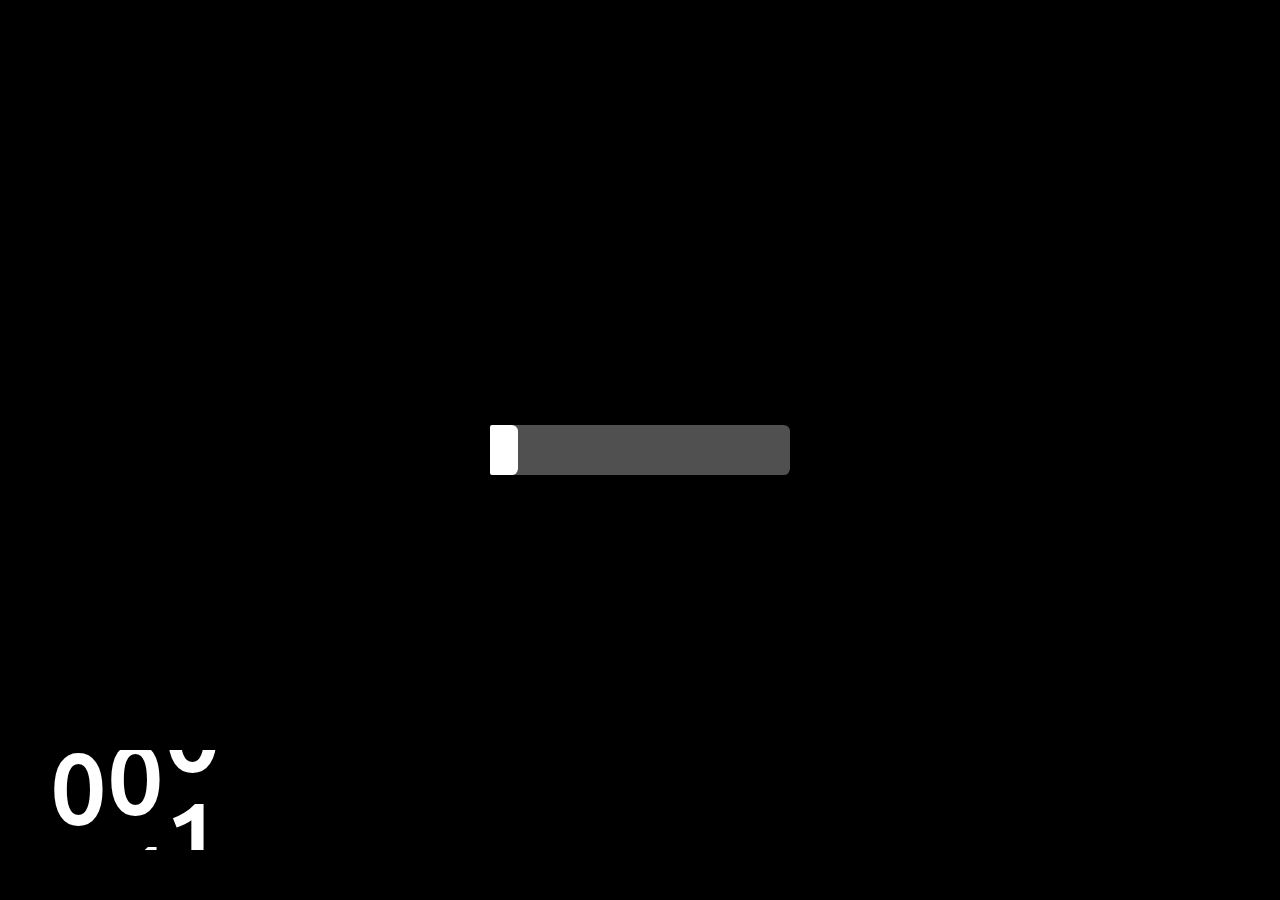
==== index.html @ 8c64098d "edit some code" ====
<!DOCTYPE html>
<html lang="en">

<head>
    <meta charset="UTF-8">
    <meta name="viewport" content="width=device-width, initial-scale=1.0">
    <title>RAGE COFFEE</title>
    <link rel="preconnect" href="https://fonts.googleapis.com">
    <link rel="preconnect" href="https://fonts.gstatic.com" crossorigin>
    <link
        href="https://fonts.googleapis.com/css2?family=Ubuntu:ital,wght@0,300;0,400;0,500;0,700;1,300;1,400;1,500;1,700&display=swap"
        rel="stylesheet">
    <link rel="stylesheet" href="https://cdn.jsdelivr.net/npm/locomotive-scroll@3.5.4/dist/locomotive-scroll.css">
    <link rel="stylesheet" href="./css/style.css">
</head>

<body>
    <div class="main" data-scroll-container>
        <div class="websiteContent">
            <!-- <h1>hello</h1> -->
            <div class="discountOffer">
                <h1 class="text-center py-2">Flat 30% off</h1>
            </div>
            <nav class="nav">
                <!-- <div class=""> -->
                    <a href="/index.html" class="logo"><img class="logoImg" src="./assets/images/logo.png" alt=""></a>
                    <!-- <div class="logo2">
                        <img src="./assets/images/logo.png" alt="">
                    </div> -->
                <!-- </div> -->
                <div class="hr"></div>
                <div class="links">
                    <a class="link" href="/product.html">best combos</a>
                    <a class="link" href="/shop.html">best seller</a>
                    <a class="link" href="/shop.html">shop</a>
                    <a class="link" href="/science.html">science</a>
                </div>
                <div class="hr2"></div>
                <div class="navRightLinks">
                    <img width="30" height="30" src="https://img.icons8.com/ios/50/000000/search--v1.png"
                        alt="search--v1" />
                    <img width="30" height="30" src="https://img.icons8.com/glyph-neue/64/000000/user--v1.png"
                        alt="user--v1" />
                    <img width="30" height="30"
                        src="https://img.icons8.com/pastel-glyph/64/000000/shopping-cart--v2.png"
                        alt="shopping-cart--v2" />
                </div>
            </nav>
            <div class="page1" data-scroll data-scroll-speed="4">
                <div class="bannerImg">
                    <img src="./assets/images/banner.webp" alt="">
                </div>
                <!-- <div class="offer"></div>
                <div class="upper ">
                    <img class="upperImg" src="upper.png" alt="">
                </div>
                <div class="bgWhite"></div> -->
            </div>
            <div class="page2" data-scroll data-scroll-speed="14">
                <div class="moving-div">
                    <div class="blur-left"></div>
                    <div class="move">
                        <img src="https://ragecoffee.com/cdn/shop/files/logo1-min_500x.png?v=1639822939" alt="">
                        <img src="https://ragecoffee.com/cdn/shop/files/logo2-min_500x.png?v=1639822966" alt="">
                        <img src="https://ragecoffee.com/cdn/shop/files/logo3-min_500x.png?v=1639822981" alt="">
                        <img src="https://ragecoffee.com/cdn/shop/files/logo4-min_500x.png?v=1639822996" alt="">
                    </div>
                    <div class="move">
                        <img src="https://ragecoffee.com/cdn/shop/files/logo1-min_500x.png?v=1639822939" alt="">
                        <img src="https://ragecoffee.com/cdn/shop/files/logo2-min_500x.png?v=1639822966" alt="">
                        <img src="https://ragecoffee.com/cdn/shop/files/logo3-min_500x.png?v=1639822981" alt="">
                        <img src="https://ragecoffee.com/cdn/shop/files/logo4-min_500x.png?v=1639822996" alt="">
                    </div>
                    <div class="blur-right"></div>
                </div>
            </div>
            <div class="page3" data-scroll data-scroll-speed="18">
                <div class="cardSection">
                    <div class="card">
                        <div class="cardImg">
                            <img src="./assets/images/Liquid_Coffee.webp" alt="">
                        </div>
                        <div class="cardBottom">
                            <h2>Liquid Coffee</h2>
                            <button>Shop Now</button>
                        </div>
                    </div>
                    <div class="card">
                        <div class="cardImg img2">
                            <img src="./assets/images/cold_brew.webp" alt="">
                        </div>
                        <div class="cardBottom">
                            <h2>Cold Brew</h2>
                            <button>Shop Now</button>
                        </div>
                    </div>
                    <div class="card">
                        <div class="cardImg">
                            <img src="./assets/images/Ground_Coffee.webp" alt="">
                        </div>
                        <div class="cardBottom">
                            <h2>Ground Coffee</h2>
                            <button>Shop Now</button>
                        </div>
                    </div>
                    <div class="card">
                        <div class="cardImg">
                            <img src="./assets/images/Instant_Coffee.webp" alt="">
                        </div>
                        <div class="cardBottom">
                            <h2>Instant Coffee</h2>
                            <button>Shop Now</button>
                        </div>
                    </div>
                    <div class="card">
                        <div class="cardImg">
                            <img src="./assets/images/Sachet_Shots.webp" alt="">
                        </div>
                        <div class="cardBottom">
                            <h2>Sachet Shots</h2>
                            <button>Shop Now</button>
                        </div>
                    </div>
                </div>
                <div class="videoSection">
                    <div class="vsection">
                        <div class="video">
                            <video src="./assets/video/1st.mp4"></video>
                        </div>
                        <div class="videoBottom">
                            <h1>World's Favourite Flavoured</h1>
                            <h2>₹ 185 - ₹ 599</h2>
                        </div>
                    </div>
                    <div class="vsection">
                        <div class="video">
                            <video src="./assets/video/2nd.mp4"></video>
                        </div>
                        <div class="videoBottom">
                            <h1>World's Favourite Flavoured</h1>
                            <h2>₹ 185 - ₹ 599</h2>
                        </div>
                    </div>
                    <div class="vsection">
                        <div class="video">
                            <video src="./assets/video/4th.mp4"></video>
                        </div>
                        <div class="videoBottom">
                            <h1>World's Favourite Flavoured</h1>
                            <h2>₹ 185 - ₹ 599</h2>
                        </div>
                    </div>
            
                </div>
            </div>
            <div class="page4" data-scroll data-scroll-speed="-2">
                <div class="videoAnimation">
                    <div class="playIcon">
                        <img class="playImg" src="https://img.icons8.com/wired/100/000000/circled-play.png"
                            alt="circled-play" />
                    </div>
                    <h2 class="playText">Watch Showreel</h2>
                    <video src="./assets/video/video.mp4"></video>
                </div>
            </div>
            <div class="page5" data-scroll data-scroll-speed="5">
                <div class="image-container">
                    <div class="img-content">
                        <img src="https://ragecoffee.com/cdn/shop/files/Roadies_900x.jpg?v=1652521164" alt="Description of your image">
                    </div>
                    <div class="img-content">
                        <img src="https://ragecoffee.com/cdn/shop/files/BFC_image_900x.jpg?v=1652521147" alt="Description of your image">
                    </div>
                    <div class="img-content">
                        <img src="https://ragecoffee.com/cdn/shop/files/Bani_900x.jpg?v=1652521114" alt="Description of your image">
                    </div>
                </div>
            </div>
        </div>
            <div class="loadingScreen">
                    <div class="loader">
                        <div class="loader1 bar"></div>
                        <div class="loader2 bar"></div>
                    </div>
                    <div class="counter">
                        <div class="counter1 digit">
                            <div class="num">0</div>
                            <div class="num num1offset1">1</div>
                        </div>
                        <div class="counter2 digit">
                            <div class="num">0</div>
                            <div class="num num1offset2">1</div>
                            <div class="num">2</div>
                            <div class="num">3</div>
                            <div class="num">4</div>
                            <div class="num">5</div>
                            <div class="num">6</div>
                            <div class="num">7</div>
                            <div class="num">8</div>
                            <div class="num">9</div>
                            <div class="num">0</div>
    
                        </div>
                        <div class="counter3 digit">
                            <div class="num">0</div>
                            <div class="num">1</div>
                            <div class="num">2</div>
                            <div class="num">3</div>
                            <div class="num">4</div>
                            <div class="num">5</div>
                            <div class="num">6</div>
                            <div class="num">7</div>
                            <div class="num">8</div>
                            <div class="num">9</div>
                            <div class="num">0</div>
                        </div>
                    </div>

        </div> 



    </div>
    <script src="https://cdnjs.cloudflare.com/ajax/libs/gsap/3.12.5/gsap.min.js"
        integrity="sha512-7eHRwcbYkK4d9g/6tD/mhkf++eoTHwpNM9woBxtPUBWm67zeAfFC+HrdoE2GanKeocly/VxeLvIqwvCdk7qScg=="
        crossorigin="anonymous" referrerpolicy="no-referrer"></script>
    <script src="https://cdn.jsdelivr.net/npm/locomotive-scroll@3.5.4/dist/locomotive-scroll.js"></script>
    <script src="https://cdnjs.cloudflare.com/ajax/libs/gsap/3.12.5/ScrollTrigger.min.js"
        integrity="sha512-onMTRKJBKz8M1TnqqDuGBlowlH0ohFzMXYRNebz+yOcc5TQr/zAKsthzhuv0hiyUKEiQEQXEynnXCvNTOk50dg=="
        crossorigin="anonymous" referrerpolicy="no-referrer"></script>
    <script src="./js/script.js"></script>
</body>

</html>
---- css/style.css ----
* {
    margin: 0;
    padding: 0;
    box-sizing: border-box;
}

html,
body {
    width: 100%;
    height: 100%;
}

body {
    background-color: white;
}

.main {
    font-family: "Ubuntu", sans-serif;
    color: white;
}

.website-content {
    position: absolute;
    width: 100%;
    height: 100%;
    top: 0;
    left: 0;
    display: flex;
    justify-content: center;
    align-items: center;
}

/* preloader start*/

.loadingScreen {
    position: fixed;
    top: 0;
    left: 0;
    width: 100vw;
    height: 100vh;
    background-color: black;
    color: white;
    pointer-events: none;
    overflow: hidden;
}

.counter {
    position: fixed;
    left: 50px;
    bottom: 50px;
    display: flex;
    height: 100px;
    font-size: 100px;
    line-height: 102px;
    clip-path: polygon(0 0, 100% 0, 100% 100px, 0 100px);
    font-weight: 500;
}

.counter1,
.counter2,
.counter3 {
    position: relative;
    top: -15px;
    /* z-index: 999; */
}

.num1offset1 {
    position: relative;
    right: -10px;
}

.num1offset2 {
    position: relative;
    right: -10px;
}

.loader {
    position: absolute;
    top: 50%;
    left: 50%;
    width: 300px;
    height: 50px;
    transform: translate(-50%, -50%);
    display: flex;
    background: rgb(80, 80, 80);
    border-radius: 0.5vw;
}

.loader1 {
    position: relative;
    width: 200px;
    background-color: white;
    /* border-radius: 0.5vw; */
    border-top-left-radius: 0.4vw;
    border-bottom-left-radius: 0.4vw;
}

.loader2 {
    position: relative;
    width: 100px;
    background-color: white;
    border-top-right-radius: 0.5vw;
    border-bottom-right-radius: 0.5vw;
}

.bar {
    height: 50px;
}

/* preloader over */

.discountOffer {
    background-color: #0E8DC0;
    text-align: center;
    font-size: 2vw;
    padding: 1.5vw 2vw;
}

nav {
    position: relative;
    display: flex;
    align-items: center;
    justify-content: space-between;
    top: -2%;
}

nav .logo {
    padding: 10vw 0;
    z-index: 99;
}

.logoImg {
    width: 20vw;
    margin-left: 7vw;
}

.logo2 img {
    width: 20vw;
    position: absolute;
    top: 0;
    opacity: 0;
}

.links {
    position: absolute;
    top: 25vw;
    display: flex;
    align-items: center;
    justify-content: space-between;
}

.hr {
    position: absolute;
    width: 100vw;
    border-top: 2px solid black;
    margin-top: 15vw;
}

.hr2 {
    position: absolute;
    width: 100vw;
    border-top: 2px solid black;
    margin-top: 33vw;
}

.links a {
    text-decoration: none;
    text-transform: capitalize;
    color: black;
    padding-left: 6vw;
}

.navRightLinks {
    position: absolute;
    display: flex;
    right: 7vw;
    gap: 4vw;
}

/* page1 */

.page1 {
    position: relative;
    overflow: hidden;
    background-color: black;
}

.page1 .bannerImg {
    width: 200vw;
    height: 100vw;
}

.bannerImg img {
    width: 100%;
    height: 100%;
}


/* page2 */
.page2 {
    width: 100vw;
    min-height: 100vh;
    position: relative;
    top: -60vw;
    display: flex;
    align-items: center;
    gap: 3vw;
    overflow: hidden;
    white-space: nowrap;
}

.moving-div {
    /* border-top-left-radius: 2vw;
    border-top-right-radius: 1vw; */
    overflow: hidden;
    margin-top: -36vh;
    width: 100%;
    position: relative;
    white-space: nowrap;
    background-color: rgb(193, 188, 188);
    border-top: 2px solid black;
    border-bottom: 2px solid black;
    z-index: 999;
}

.move img {
    width: 32vw;
    filter: invert(1);
    padding: 4vw;
}

.move {
    display: inline-block;
    animation: move 4s linear infinite;
}

.blur-left {
    width: 15vw;
    height: 100%;
    position: absolute;
    top: 0;
    left: 0;
    z-index: 9;
    /* background: linear-gradient(to right, #000000, transparent); */
}

.blur-right {
    width: 15vw;
    height: 100%;
    position: absolute;
    top: 0;
    right: 0;
    z-index: 9;
    /* background: linear-gradient(to right, transparent, #000000); */
}

@keyframes move {
    0% {
        transform: translateX(0%);
    }

    100% {
        transform: translateX(-100%);
    }
}

/* page3 */
.page3 {
    width: 100vw;
    height: 110vh;
    position: relative;
    top: -106vw;
    background-color: black;
    z-index: 9;
    /* border-top-left-radius: 1vw;
    border-top-right-radius: 1vw; */
}

/* page4 */
.page4 {
    width: 100vw;
    min-height: 30vh;
    position: relative;
    top: 0vw;
    display: flex;
    align-items: center;
    justify-content: center;
    flex-direction: column;
    /* background-color: #0f95ca ; */
    /* w-full h-screen top-0 relative  flex items-center justify-center flex-col */
}

.page4 .videoAnimation {
    position: absolute;
    top: 700vw;
    display: flex;
    align-items: center;
    justify-content: center;
    flex-direction: column;
    position: absolute;
    z-index: 8;
    /* top: 60vw; */
    /* flex items-center justify-center flex-col */
}

.videoAnimation .playIcon {
    position: absolute;
    top: -90vw;
    width: 20vw;
    height: 20vw;
}

.videoAnimation .playIcon img {
    width: 100%;
    height: 100%;
    /* w-[10vw] */
}

.videoAnimation .playText {
    color: white;
    font-size: 3.5vw;
    white-space: nowrap;
    padding: 2vw 5vw;
    position: absolute;
    top: -70vw;
    margin-top: 1vw;
    text-transform: uppercase;
    background-color: #000000;
    text-align: center;
    border-radius: 2vw;
    /* text-center px-4 py-2 bg-[#6f4e37] rounded-md text-white */
}

.videoAnimation video {
    position: absolute;
    top: -135vw;
    width: 100vw;
    height: 100vw;
    border-radius: 50px;
    transform: scaleX(0.7) scaleY(0);
}

.cardSection {
    background-color: #000000;
    position: relative;
    top: -42vh;
    width: 100%;
    height: auto;
    padding-top: 10vh;
    display: flex;
    align-items: center;
    justify-content: space-between;
    flex-direction: column;
    flex-wrap: nowrap;
}

.card {
    width: 100%;
    padding: 2rem 0;
    overflow: hidden;
    display: flex;
    align-items: center;
    justify-content: center;
    flex-direction: column;
}

.cardBottom {
    display: flex;
    align-items: center;
    justify-content: center;
    flex-direction: column;
}

.cardImg {
    border-radius: 20px;
    overflow: hidden;
    width: 80%;
    max-width: 400px;
    aspect-ratio: 1 / 1;
}

.cardImg img {
    width: 100%;
    height: 100%;
    object-fit: cover;
    object-position: center;
    transition: all ease 0.5s;
}

.card h2 {
    font-size: clamp(1.5rem, 4vw, 2.5rem);
    transform: translateY(40%);
    opacity: 0;
    margin-top: 1rem;
    margin-bottom: 1rem;
    transition: all ease 0.5s;
    color: white;
}

.card button {
    /* width: 80%; */
    max-width: 300px;
    padding: 1rem;
    background-color: black;
    color: white;
    white-space: nowrap;
    border: 2px solid white;
    transition: all ease 0.5s;
    font-size: clamp(1rem, 3vw, 1.5rem);
}

.card:hover img {
    transform: scale(1.1);
}

.card:hover h2 {
    transform: translateY(0%);
    opacity: 1;
}

.card:hover button {
    background-color: white;
    color: black;
}

.videoSection {
    position: relative;
    top: -110vw;
    width: 100%;
    background-color: #000000;
    display: flex;
    align-items: center;
    justify-content: space-between;
    flex-direction: column;
    flex-wrap: nowrap;
    gap: 2rem;
    padding: 2rem 0;
    margin-top: 3rem;
}

.vsection {
    display: flex;
    align-items: center;
    justify-content: space-between;
    flex-direction: column;
    margin-bottom: 2rem;
}

.videoSection .video {
    width: 100%;
    max-width: 800px;
    aspect-ratio: 4 / 3;
    overflow: hidden;
    border-radius: 1rem;
}

.video video {
    width: 100%;
    height: 100%;
    object-fit: cover;
    object-position: center;
    transform: translateY(20%);
    opacity: 0;
}

.videoBottom h1 {
    font-size: clamp(1.5rem, 6vw, 3rem);
    font-weight: 300;
    margin-top: 1rem;
    transform: translateY(20%);
    opacity: 0;
}

.videoBottom h2 {
    font-size: clamp(1.2rem, 5vw, 2.5rem);
    font-weight: 100;
    margin-top: 1rem;
    transform: translateY(20%);
    opacity: 0;
}

/* page5 */
.page5 {
    width: 100vw;
    height: 100vh;
    position: relative;
    top: 650vw;
    display: flex;
    align-items: center;
    justify-content: center;
    flex-direction: column;
    /* background-color: #0f95ca ; */
    /* w-full h-screen top-0 relative  flex items-center justify-center flex-col */
}

.image-container {
    position: relative; /* To position the image inside */
    width: 100%; /* Responsive width */
    padding-bottom: 56.25%; /* 16:9 aspect ratio (adjust for your image) */
    display: flex;
    align-items: center;
    justify-content: space-around;
    flex-direction: column;
    gap: 2vw;
}
.img-content {
    overflow: hidden;
    border-radius: 2vw;
    width: 90vw;
    height: 90vw;
}
.image-container img {
    /* position: absolute; */
    object-position: center;
    width: 100%;
    height: 100%;
    object-fit: cover; /* Or "contain" for different effects */
}
.image-container img {
    transition: transform 0.3s ease; 
    filter: blur(2px);/* Example: 0.3 seconds duration, ease-out timing */
}
.image-container img:hover {
    transform: scale(1.1);
    filter: blur(0px); /* Example: Zoom in slightly on hover */
}
.image-container>img:hover .img-content{
    border-radius: 0;
}

@media screen and (min-width:720px) {
    .discountOffer {
        font-size: 1vw;
    }

    .logoImg {
        width: 20vw;
        margin-left: 3vw;
    }

    .links {
        left: 10vw;
        /* sm:left-[20vw] md:right-[37vw] lg:-left-[37vw] sm:pt-[0vw] right-[9vw] pt-[20vw] gap-3  md:gap-10 */
    }

    .links a {
        font-size: 3vw;
    }

    .navRightLinks img {
        width: 7vw;
        height: 7vw;
    }

    .page1 .bannerImg {
        width: 100vw;
        height: 50vw;
    }
    .videoAnimation .playIcon {
        top: 0vw;
    }

    .videoAnimation .playText {
        font-size: 3vw;
        padding: 3vw 5.5vw;
        top: 20vw;
    }

    .videoAnimation video {
        top: -30vw;
    }

    .moving-div {
        margin-top: -75vw;
    }

    .move img {
        width: 40vw;
        filter: invert(1);
        padding: 6vw;
    }
    .cardSection{
        top: -170vh;
        /* padding-left: 30%; */
    }
    .card {
        flex-direction: column;
        justify-content: space-around;
    }

    .cardImg {
        width: 100vw;
        height: 40vw;
    }
    .cardImg img{
        width: 100%;
        height: 100%;
        object-fit: cover;
        object-position: center;
    }

    .cardBottom {
        width: 50%;
        /* align-items: flex-start; */
    }

    .card h2,
    .card button {
        margin-left: 0;
    }
    .videoSection{
        top: -232vw;
    }
.page4 .videoAnimation {
    position: absolute;
    top: -100vw;
    display: flex;
    align-items: center;
    justify-content: center;
    flex-direction: column;
    position: absolute;
    z-index: 8;
    border-bottom: 10px solid rgb(115, 255, 0);
}

.videoAnimation .playIcon {
    position: absolute;
    top: 100vw;
    width: 20vw;
    height: 20vw;
    top: -10vw;
}

.videoAnimation .playIcon img {
    width: 100%;
    height: 100%;
    /* w-[10vw] */
}

.videoAnimation .playText {
    color: white;
    font-size: 3.5vw;
    white-space: nowrap;
    padding: 2vw 5vw;
    position: absolute;
    top: 10vw;
    margin-top: 1vw;
    text-transform: uppercase;
    background-color: #000000;
    text-align: center;
    border-radius: 2vw;
    /* text-center px-4 py-2 bg-[#6f4e37] rounded-md text-white */
}

.videoAnimation video {
    position: fixed;
    top: -150vw;
    width: 100vw;
    height: 100vw;
    border-radius: 50px;
    transform: scaleX(0.7) scaleY(0);
}
.page5 {
    top: -50vw;
    /* background-color: #0f95ca ; */
    /* w-full h-screen top-0 relative  flex items-center justify-center flex-col */
}

.image-container {
    position: relative; /* To position the image inside */
    width: 100%; /* Responsive width */
    padding-bottom: 56.25%; /* 16:9 aspect ratio (adjust for your image) */
    display: flex;
    align-items: center;
    justify-content: space-around;
    flex-direction: column;
    gap: 2vw;
}
.img-content {
    overflow: hidden;
    border-radius: 2vw;
    width: 90vw;
    height: 90vw;
}

}

@media screen and (min-width:1280px) {
    .discountOffer {
        padding: 0.8vw;
        font-size: 0.5vw;
    }

    nav {
        align-items: center;
    }

    nav .logo {
        padding: 3vw 0;
        z-index: 99;
    }

    .logoImg {
        width: 10vw;
        margin-left: 3vw;
    }

    .links {
        align-items: center;
        top: 0;
        padding: 5vw 0;
        z-index: 99;
        left: 30vw;
        /* left: 10vw; */
        /* sm:left-[20vw] md:right-[37vw] lg:-left-[37vw] sm:pt-[0vw] right-[9vw] pt-[20vw] gap-3  md:gap-10 */
    }

    .hr {
        display: none;
    }

    .hr2 {
        display: none;
    }

    .links a {
        font-size: 1.2vw;
        padding-left: 3vw;
    }

    .navRightLinks img {
        width: 2vw;
        height: 2vw;
    }

    .page1 .bannerImg {
        width: 100vw;
        height: 50vw;
    }

    .videoAnimation .playIcon {
        z-index: 99;
        position: absolute;
        width: 8vw;
        height: 8vw;
        top: -10vw;
    }

    .videoAnimation .playIcon img {
        width: 100%;
        height: 100%;
        /* w-[10vw] */
    }

    .videoAnimation .playText {
        font-size: 1vw;
        padding: 1vw 1vw;
        border-radius: 0.7vw;
        top: 0vw;
    }

    .videoAnimation video {
        top: -153vw;
    }

    .moving-div {
        margin-top: 50vw;
        height: 50vh;
        /* z-index: 999; */
    }

    .move img {
        width: 30vw;
        filter: invert(1);
        padding: 4vw;
    }

    .page4 {
        position: relative;
        top: 40vw;
    }

    .cardSection {
        display: flex;
        align-items: center;
        justify-content: space-between;
        flex-direction: row;
        flex-wrap: nowrap;
        top: 10vh;
    }
    .card {
        width: 18vw;
        /* padding: 2vw 0vw; */
        overflow: hidden;
        display: flex;
        align-items: center;
        justify-content: center;
        flex-direction: column;
    }

    .cardBottom {
        display: flex;
        align-items: center;
        justify-content: center;
        flex-direction: column;
    }

    .cardImg {
        border-radius: 20px;
        overflow: hidden;
        width: 18vw;
        height: 18vw;
    }

    .cardImg img {
        width: 100%;
        height: 100%;
        object-fit: cover;
        object-position: center;
        transition: all ease 0.5s;
    }

    .card h2 {
        font-size: 1.5vw;
        transform: translateY(40%);
        opacity: 0;
        margin-top: 1vw;
        white-space: nowrap;
        margin-bottom: 1vw;
        transition: all ease 0.5s;
    }

    .card button {
        padding: 1vw 2vw;
        background-color: black;
        color: white;
        border: 2px solid white;
        outline: none;
        transition: all ease 0.5s;
        width: 10vw;
        font-size: 1vw;
    }

    .card:hover h2 {
        transform: translateY(0%);
        opacity: 1;
    }

    .card:hover img {
        transform: scale(1.1);
    }

    .card button:hover {
        background-color: white;
        color: black;
        font-size: 1vw;
        font-weight: 500;
        border-radius: 0.5vw;
    }

    .videoSection {
        position: relative;
        width: 100vw;
        top: 10vw;
        display: flex;
        align-items: center;
        justify-content: space-between;
        flex-direction: row;
        flex-wrap: nowrap;
        gap: 10px;
    }

    .vsection {
        display: flex;
        align-items: center;
        justify-content: space-between;
        flex-direction: column;
    }

    .videoSection .video {
        width: 30vw;
        height: 20vw;
        overflow: hidden;
        border-radius: 1vw;
    }

    .video video {
        width: 100%;
        height: 100%;
        object-fit: cover;
        object-position: center;
        transform: translateY(20%);
        opacity: 0;
        /* transition: all ease 2s; */
    }

    .videoBottom h1 {
        font-size: 2vw;
        font-weight: 200;
        margin-top: 1vw;
        transform: translateY(20%);
        opacity: 0;
        /* transition: all ease 2s; */
    }

    .videoBottom h2 {
        font-size: 1vw;
        font-weight: 100;
        margin-top: 1vw;
        transform: translateY(20%);
        opacity: 0;
        /* transition: all ease 2s; */
    }
    .page5 {
        top: -100vw;
        /* background-color: #0f95ca ; */
        /* w-full h-screen top-0 relative  flex items-center justify-center flex-col */
    }
    
    .image-container {
        position: relative; /* To position the image inside */
        width: 100%; /* Responsive width */
        padding-bottom: 56.25%; /* 16:9 aspect ratio (adjust for your image) */
        display: flex;
        align-items: center;
        justify-content: space-around;
        flex-direction: row;
        gap: 2vw;
    }
    .img-content {
        overflow: hidden;
        border-radius: 2vw;
        width: 30vw;
        height: 30vw;
    }


}
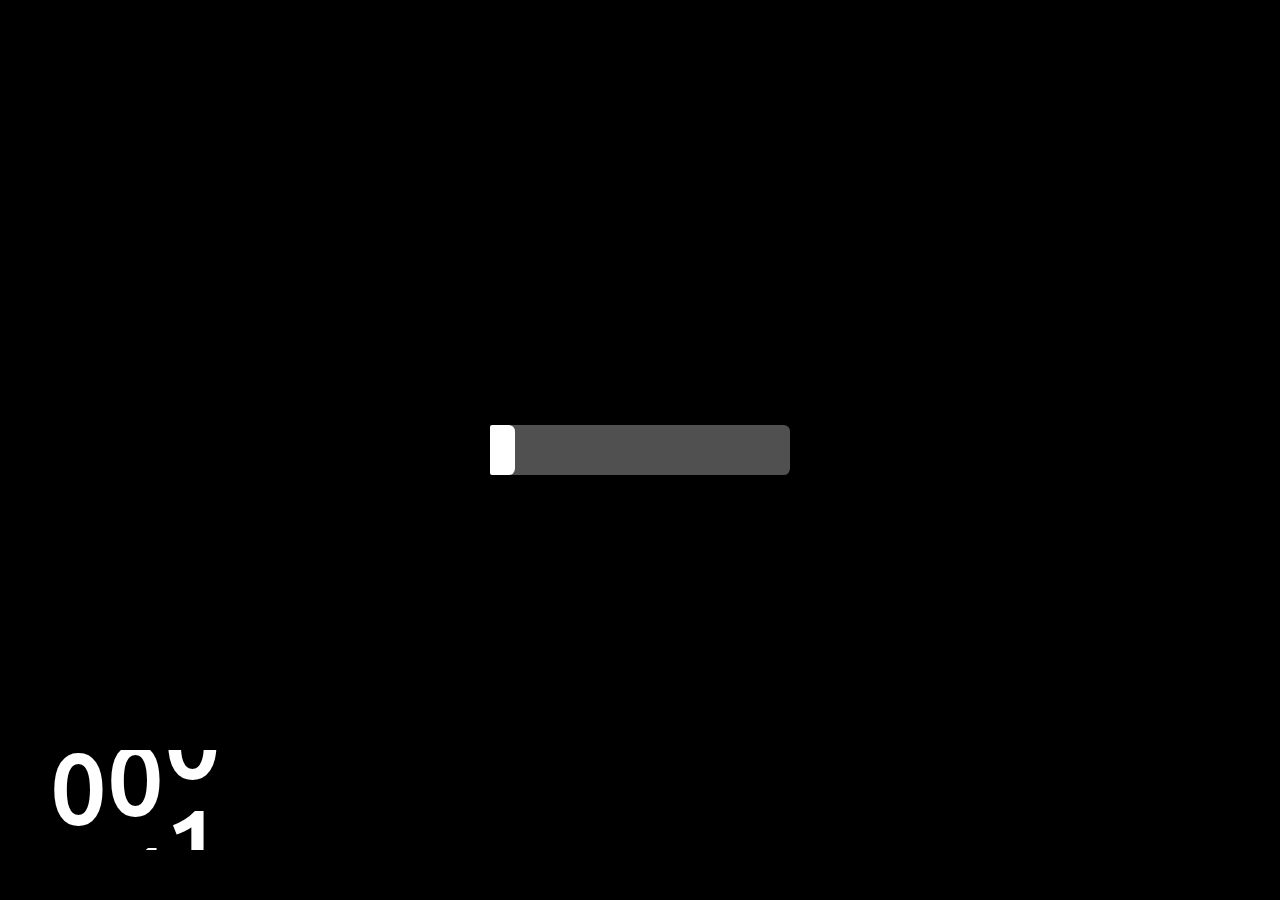
==== commit b4077761: "edit" ====
--- a/index.html
+++ b/index.html
@@ -30,7 +30,7 @@
                 <!-- </div> -->
                 <div class="hr"></div>
                 <div class="links">
-                    <a class="link" href="/product.html">best combos</a>
+                    <a class="link" href="../-Gathiya-Aur-Code-ReimagineRound1/product.html">best combos</a>
                     <a class="link" href="/shop.html">best seller</a>
                     <a class="link" href="/shop.html">shop</a>
                     <a class="link" href="/science.html">science</a>
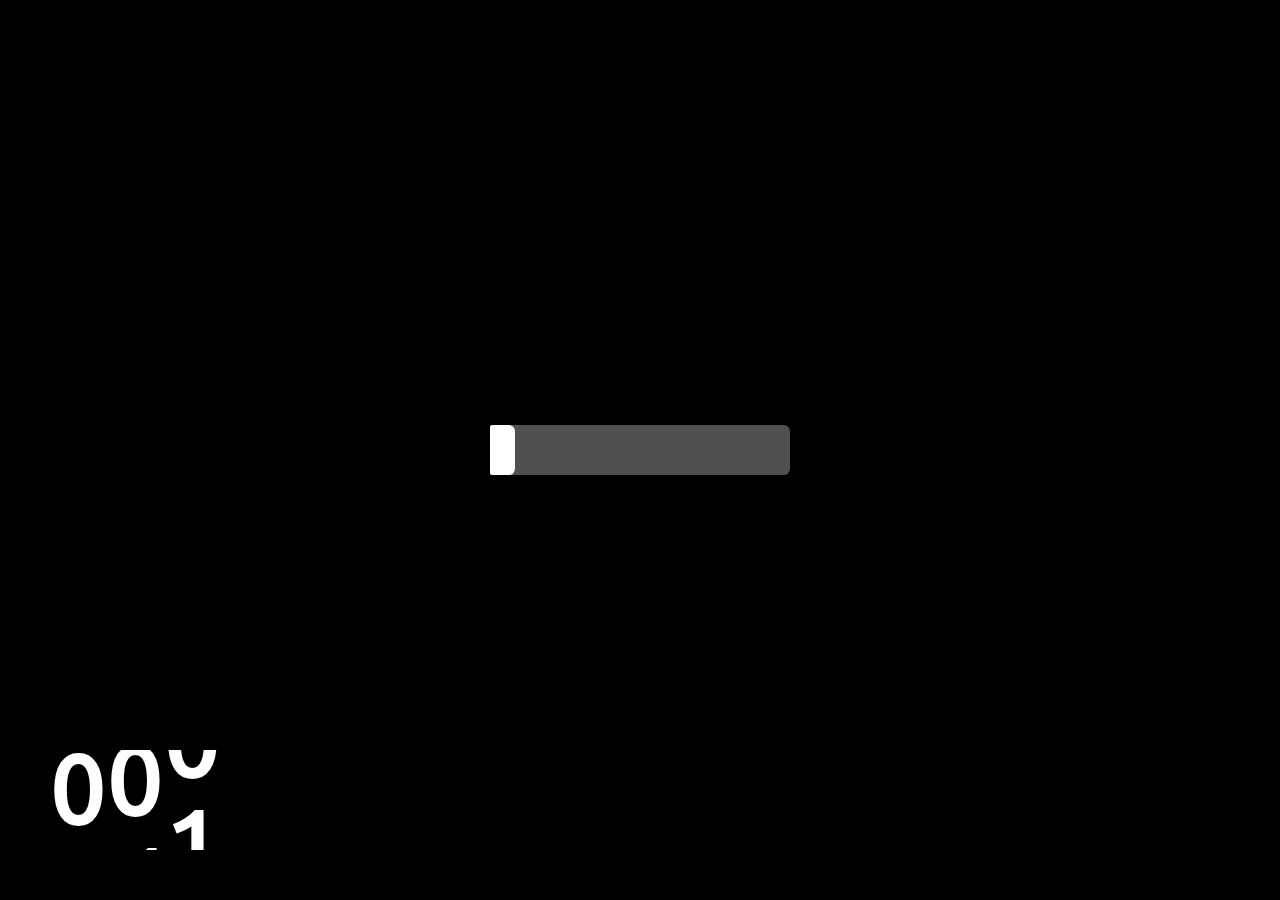
==== commit a687cf52: "edit some line" ====
--- a/index.html
+++ b/index.html
@@ -31,7 +31,7 @@
                 <div class="hr"></div>
                 <div class="links">
                     <a class="link" href="../-Gathiya-Aur-Code-ReimagineRound1/product.html">best combos</a>
-                    <a class="link" href="/shop.html">best seller</a>
+                    <a class="link" href="./shop.html">best seller</a>
                     <a class="link" href="/shop.html">shop</a>
                     <a class="link" href="/science.html">science</a>
                 </div>
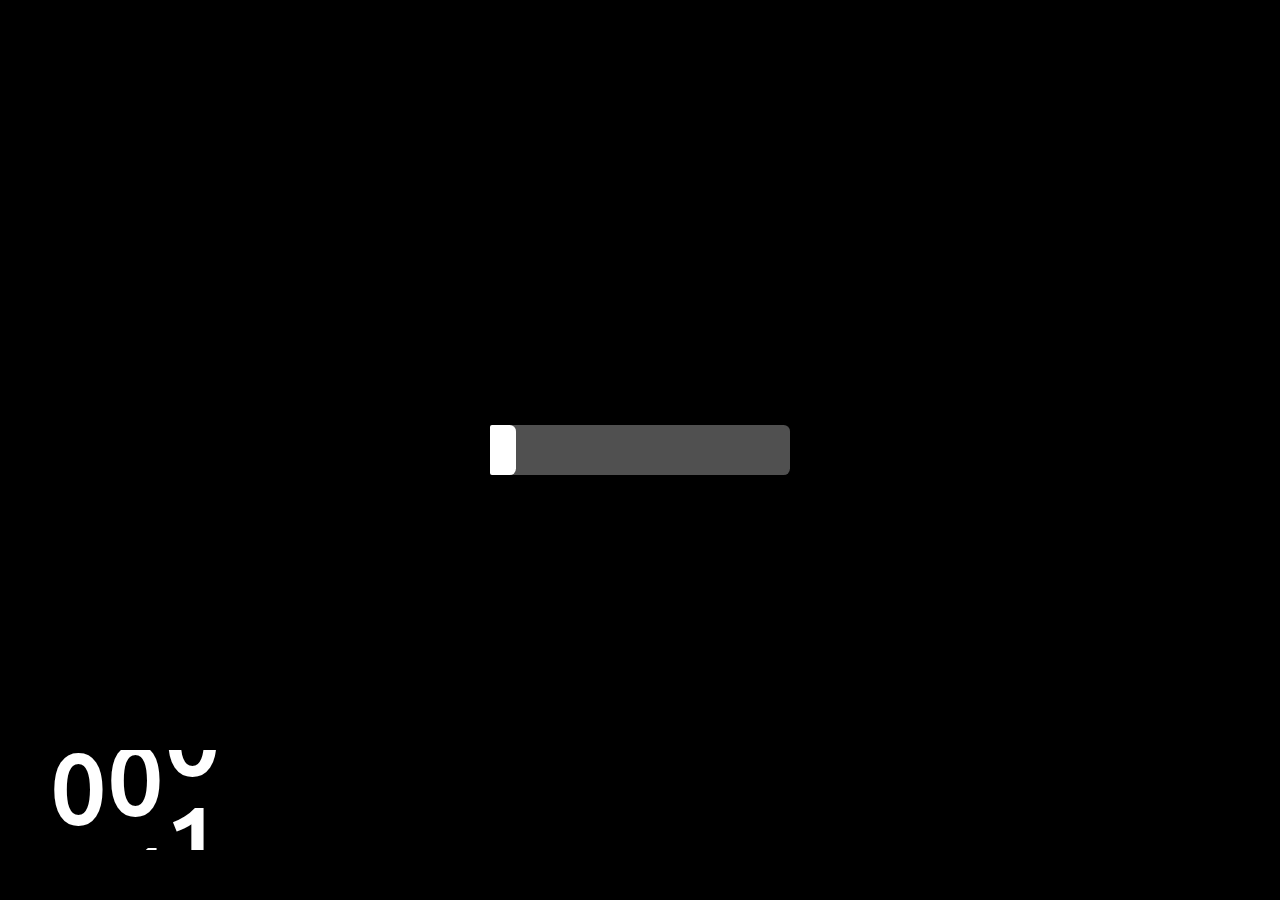
==== commit 58a460a6: "edit some more line" ====
--- a/index.html
+++ b/index.html
@@ -23,17 +23,17 @@
             </div>
             <nav class="nav">
                 <!-- <div class=""> -->
-                    <a href="/index.html" class="logo"><img class="logoImg" src="./assets/images/logo.png" alt=""></a>
+                    <a href="./index.html" class="logo"><img class="logoImg" src="./assets/images/logo.png" alt=""></a>
                     <!-- <div class="logo2">
                         <img src="./assets/images/logo.png" alt="">
                     </div> -->
                 <!-- </div> -->
                 <div class="hr"></div>
                 <div class="links">
-                    <a class="link" href="../-Gathiya-Aur-Code-ReimagineRound1/product.html">best combos</a>
+                    <a class="link" href="./product.html">best combos</a>
                     <a class="link" href="./shop.html">best seller</a>
-                    <a class="link" href="/shop.html">shop</a>
-                    <a class="link" href="/science.html">science</a>
+                    <a class="link" href="./shop.html">shop</a>
+                    <a class="link" href="./science.html">science</a>
                 </div>
                 <div class="hr2"></div>
                 <div class="navRightLinks">
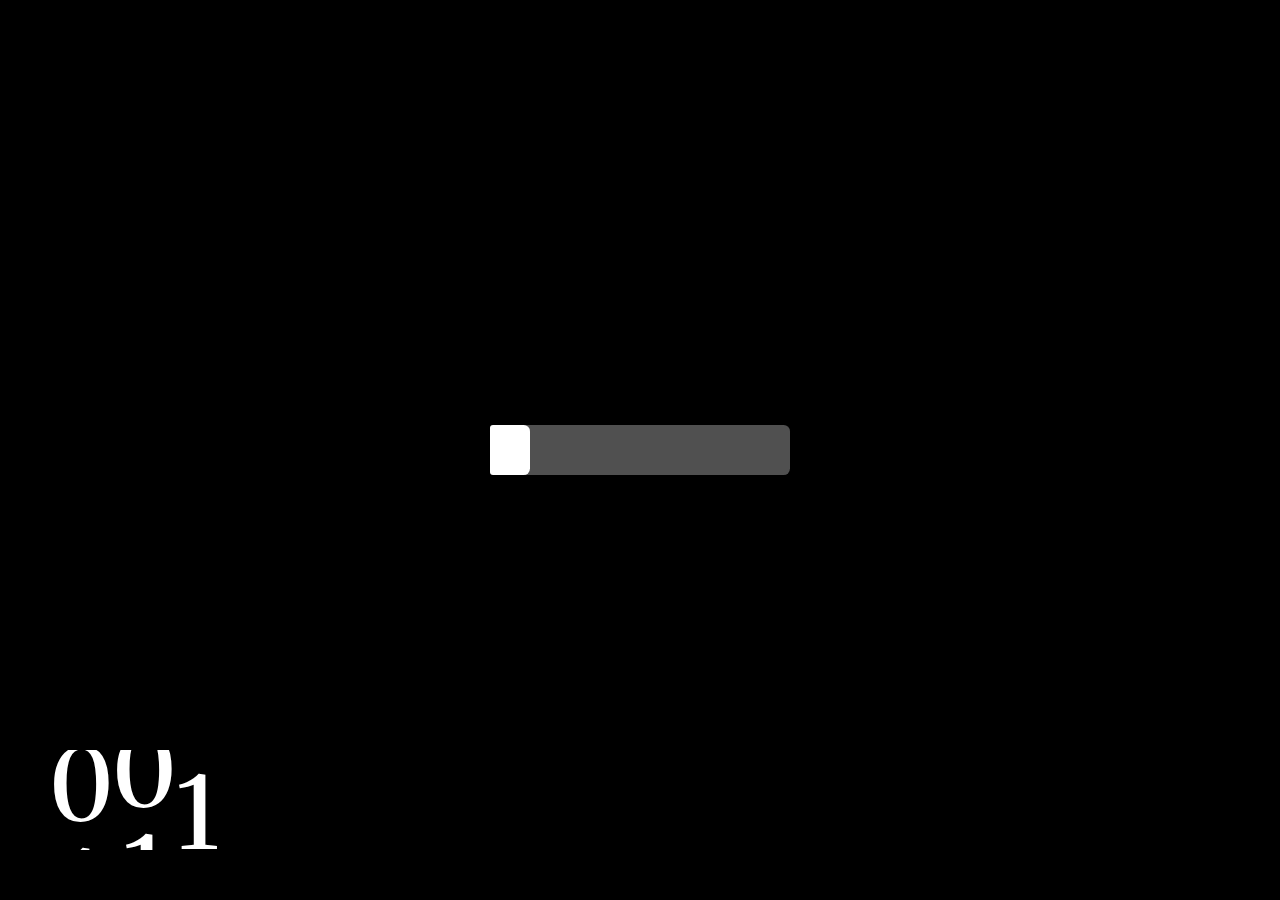
==== commit f259fb38: "edit some details" ====
--- a/index.html
+++ b/index.html
@@ -12,6 +12,7 @@
         rel="stylesheet">
     <link rel="stylesheet" href="https://cdn.jsdelivr.net/npm/locomotive-scroll@3.5.4/dist/locomotive-scroll.css">
     <link rel="stylesheet" href="./css/style.css">
+    <link rel="stylesheet" href="./css/utility.css">
 </head>
 
 <body>
@@ -30,7 +31,7 @@
                 <!-- </div> -->
                 <div class="hr"></div>
                 <div class="links">
-                    <a class="link" href="./product.html">best combos</a>
+                    <a class="link" href="./product.html">Product</a>
                     <a class="link" href="./shop.html">best seller</a>
                     <a class="link" href="./shop.html">shop</a>
                     <a class="link" href="./science.html">science</a>
--- a/css/utility.css
+++ b/css/utility.css
@@ -0,0 +1,341 @@
+@import url('https://fonts.googleapis.com/css2?family=Merriweather:wght@400;700&display=swap');
+@import url('https://fonts.googleapis.com/css2?family=Merriweather+Sans:wght@700&family=Roboto:wght@400&family=Lora:wght@700&family=Open+Sans:wght@400&display=swap');
+
+nav {
+    position: relative;
+    display: flex;
+    align-items: center;
+    justify-content: space-between;
+    top: -2%;
+}
+
+nav .logo {
+    padding: 4vw 0;
+    z-index: 99;
+}
+
+.logoImg {
+    width: 10vw;
+    margin-left: 15vw;
+}
+
+/* .logo2 img {
+    width: 20vw;
+    position: absolute;
+    top: 0;
+    opacity: 0;
+} */
+
+.links {
+    /* position: absolute; */
+    /* margin-right: 5vw; */
+    /* top: 25vw; */
+    display: flex;
+    align-items: center;
+    justify-content: space-between;
+    gap: 0vw;
+}
+
+/* .hr {
+    position: absolute;
+    width: 100vw;
+    border-top: 2px solid black;
+    margin-top: 15vw;
+}
+
+.hr2 {
+    position: absolute;
+    width: 100vw;
+    border-top: 2px solid black;
+    margin-top: 33vw;
+} */
+
+.links a {
+    text-decoration: none;
+    text-transform: capitalize;
+    color: black;
+    padding-left: 6vw;
+}
+nav .links a:hover{
+    color: #0E8DBF;
+}
+.navRightLinks {
+    /* position: absolute; */
+    display: flex;
+    margin-right: 15vw;
+    gap: 2vw;
+}
+
+
+footer {
+    background-color: white; /* Updated background color */
+    color: #6F4E37;
+    padding: 20px;
+    margin-top: 40px;
+    position: relative;
+    overflow: hidden;
+    width: 100%; /* Ensure footer takes full width */
+    margin-top: 20px;
+}
+
+.footer-container {
+    display: flex;
+    justify-content: space-around;
+    flex-wrap: wrap;
+    max-width: 75vw;
+    margin: 0 auto;
+    flex-direction: row;
+}
+
+.footer-column {
+    flex: 1;
+    margin: 10px;
+    min-width: 150px;
+}
+
+.footer-column h4 {
+    font-family: 'Merriweather Sans', Arial, sans-serif;
+    color: #6F4E37; /* Updated text color */
+    margin-bottom: 10px;
+}
+
+.footer-column ul {
+    list-style: none;
+    padding: 0;
+}
+
+.footer-column ul li {
+    margin-bottom: 10px;
+}
+
+.footer-column ul li a, .link {
+    font-family: 'Roboto', Helvetica, sans-serif;
+    color: black; /* Updated link color */
+    text-decoration: none;
+    position: relative; /* Added for positioning pseudo-elements */
+    transition: color 0.3s ease-in-out;
+}
+.link{
+    color: #6F4E37;
+}
+.footer-column ul li a:hover, .link:hover {
+    color: #0E8DBF;
+}
+
+.subscribe-section {
+    flex: 1 100%;
+    text-align: center;
+    margin-top: 20px;
+}
+
+.subscribe-section h3 {
+    font-family: 'Lora', Georgia, serif;
+    color: #6F4E37; /* Updated text color */
+    margin-bottom: 10px;
+}
+
+.subscribe-section p {
+    font-family: 'Open Sans', Verdana, sans-serif;
+    margin-bottom: 10px;
+    color: black; /* Updated text color */
+}
+
+.subscribe-form {
+    display: flex;
+    justify-content: center;
+    gap: 10px;
+}
+
+.subscribe-form input {
+    padding: 10px;
+    border: 1px solid #6F4E37;
+    border-radius: 5px;
+}
+
+.subscribe-form button {
+    background-color: #6F4E37;
+    color: white;
+    border: none;
+    padding: 10px 15px;
+    border-radius: 5px;
+    cursor: pointer;
+    transition: background-color 0.3s ease-in-out;
+}
+
+.subscribe-form button:hover {
+    background-color: #0E8DBF;
+}
+
+.social-media {
+    margin-top: 20px;
+    display: flex;
+    justify-content: center;
+    gap: 15px;
+}
+
+.social-media a img {
+    width: 24px;
+    transition: transform 0.3s ease-in-out;
+}
+
+.social-media a img:hover {
+    transform: scale(1.1);
+}
+
+.footer-bottom {
+    text-align: center;
+    margin-top: 20px;
+    color: black; /* Updated text color */
+}
+
+.animated-coffee-seeds {
+    position: absolute;
+    bottom: 0;
+    left: 50%;
+    transform: translateX(-50%);
+    width: 100%;
+    display: flex;
+    justify-content: center;
+    gap: 20px;
+}
+
+.coffee-seed {
+    width: 30px;
+    height: 30px;
+    opacity: 0.8;
+    transition: transform 0.3s ease-in-out;
+}
+
+.coffee-seed:hover {
+    transform: translateY(-10px) rotate(15deg);
+}
+
+.footer-column a::before {
+    content: '';
+    display: inline-block;
+    width: 20px;
+    height: 20px;
+    background-image: url('../assets/icons/coffee-seed.svg'); /* svg color is almost #6F4E37 for footer color reference  */
+    background-size: 20px 20px;
+    margin-right: 10px;
+    transition: transform 0.3s ease-in-out;
+}
+
+.footer-column a:hover::before {
+    transform: translateY(-2px) translateX(-2px) rotate(-20deg);
+}
+
+/* Coffee powder animation */
+.footer-column a::after {
+    content: '';
+    position: absolute;
+    bottom: -2px;
+    left: 0;
+    width: 0;
+    height: 4px;
+    background: url('../assets/icons/coffee-powder.svg'); /* Assuming you have a coffee powder image */
+    background-size: cover;
+    transition: width 0.3s ease-in-out;
+    opacity: 0;
+}
+
+.footer-column a:hover::after {
+    width: 100%;
+    opacity: 1;
+}
+@media (max-width: 450px) {
+    .footer-container{
+        margin-left: 35px;
+    }
+}
+/* Custom Scrollbar Styling */
+
+
+/* Universal styling */
+* {
+    margin: 0;
+    padding: 0;
+    box-sizing: border-box;
+    font-family: 'Merriweather', serif;
+    scrollbar-width: thin; /* Firefox */
+    scrollbar-color: #6F4E37 #f5f5f5; /* Firefox */
+}
+
+/* Webkit-based browsers (Chrome, Safari) */
+::-webkit-scrollbar {
+    width: 12px;
+    height: 12px; /* Consistent height for horizontal scrollbars */
+}
+
+::-webkit-scrollbar-track {
+    background: #f5f5f5;
+}
+
+::-webkit-scrollbar-thumb {
+    background: #6F4E37;
+    border-radius: 10px;
+    border: 3px solid #f5f5f5;
+    position: relative;
+    transition: background 0.3s ease;
+}
+
+::-webkit-scrollbar-thumb:before {
+    content: url('[data-uri]');
+    position: absolute;
+    top: 50%;
+    left: 50%;
+    transform: translate(-50%, -50%);
+}
+
+::-webkit-scrollbar-thumb:hover {
+    background: #0E8DBF;
+}
+
+/* Firefox */
+* {
+    scrollbar-width: thin; /* Thin scrollbar */
+    scrollbar-color: #6F4E37 #f5f5f5; /* Scrollbar thumb and track colors */
+}
+
+/* Custom scrollbar thumb for Firefox */
+*::-webkit-scrollbar-thumb:before {
+    content: url('[data-uri]');
+    position: absolute;
+    top: 50%;
+    left: 50%;
+    transform: translate(-50%, -50%);
+}
+
+/* Edge */
+::-ms-scrollbar {
+    width: 12px;
+    height: 5px; /* Consistent height for horizontal scrollbars */
+}
+
+::-ms-scrollbar-track {
+    background: #f5f5f5;
+}
+
+::-ms-scrollbar-thumb {
+    background: #6F4E37;
+    border-radius: 10px;
+    border: 3px solid #f5f5f5;
+    position: relative;
+    transition: background 0.3s ease;
+}
+
+::-ms-scrollbar-thumb:before {
+    content: url('[data-uri]');
+    position: absolute;
+    top: 50%;
+    left: 50%;
+    transform: translate(-50%, -50%);
+}
+
+::-ms-scrollbar-thumb:hover {
+    background: #0E8DBF;
+}
+
+div {
+    -webkit-tap-highlight-color: transparent;
+}
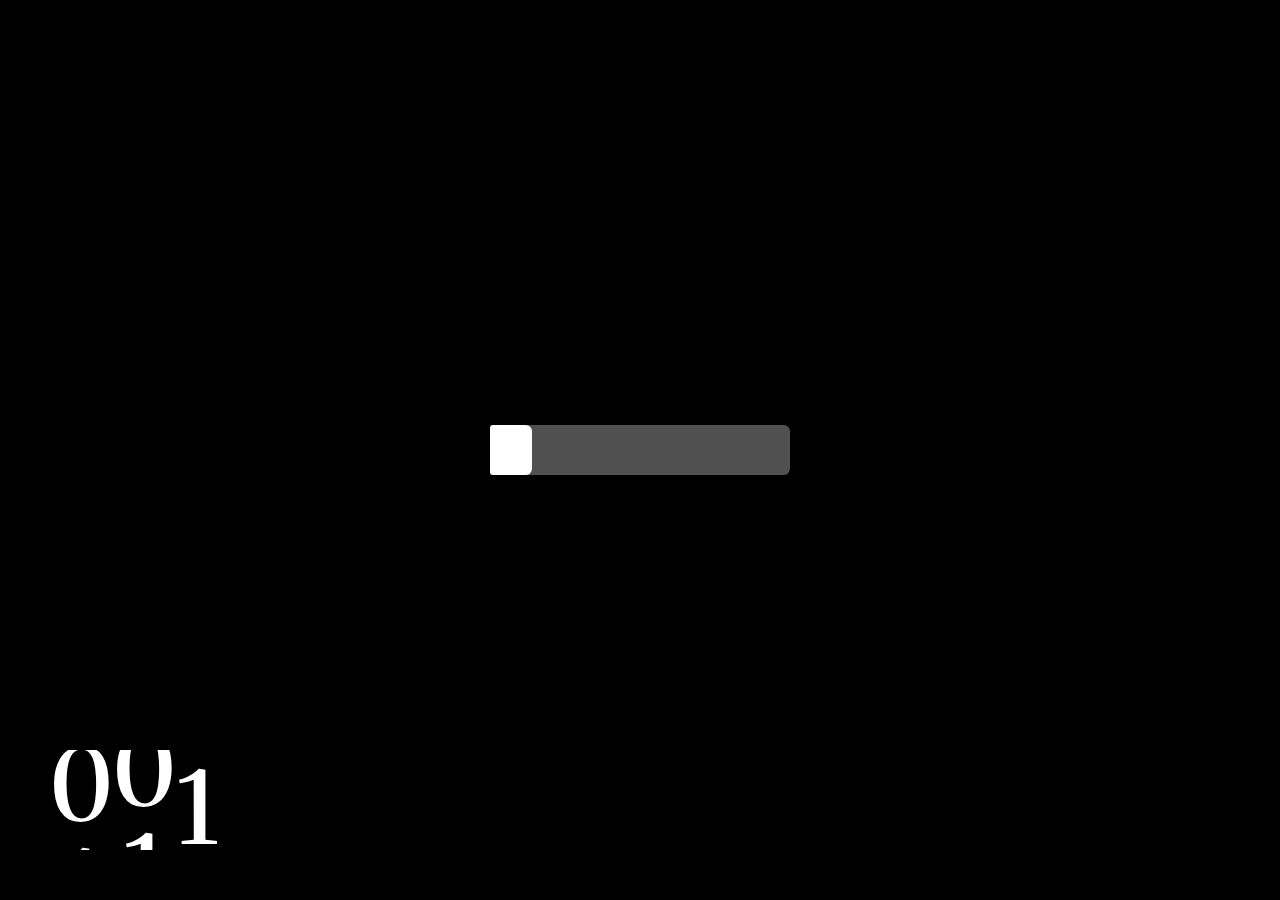
==== commit f1549ce1: "Update index.html" ====
--- a/index.html
+++ b/index.html
@@ -11,8 +11,8 @@
         href="https://fonts.googleapis.com/css2?family=Ubuntu:ital,wght@0,300;0,400;0,500;0,700;1,300;1,400;1,500;1,700&display=swap"
         rel="stylesheet">
     <link rel="stylesheet" href="https://cdn.jsdelivr.net/npm/locomotive-scroll@3.5.4/dist/locomotive-scroll.css">
+    <link rel="stylesheet" href="./css/utility.css">
     <link rel="stylesheet" href="./css/style.css">
-    <link rel="stylesheet" href="./css/utility.css">
 </head>
 
 <body>
@@ -218,9 +218,6 @@
                     </div>
 
         </div> 
-
-
-
     </div>
     <script src="https://cdnjs.cloudflare.com/ajax/libs/gsap/3.12.5/gsap.min.js"
         integrity="sha512-7eHRwcbYkK4d9g/6tD/mhkf++eoTHwpNM9woBxtPUBWm67zeAfFC+HrdoE2GanKeocly/VxeLvIqwvCdk7qScg=="
@@ -232,4 +229,4 @@
     <script src="./js/script.js"></script>
 </body>
 
-</html>+</html>
--- a/css/utility.css
+++ b/css/utility.css
@@ -2,68 +2,48 @@
 @import url('https://fonts.googleapis.com/css2?family=Merriweather+Sans:wght@700&family=Roboto:wght@400&family=Lora:wght@700&family=Open+Sans:wght@400&display=swap');
 
 nav {
-    position: relative;
+    width: 100%;
     display: flex;
     align-items: center;
     justify-content: space-between;
-    top: -2%;
+    padding: 10px 15vw; /* Adjust padding as needed */
 }
 
 nav .logo {
-    padding: 4vw 0;
     z-index: 99;
 }
 
 .logoImg {
-    width: 10vw;
-    margin-left: 15vw;
-}
-
-/* .logo2 img {
-    width: 20vw;
-    position: absolute;
-    top: 0;
-    opacity: 0;
-} */
+    width: 150px; /* Set a fixed width */
+    margin-left: 0; /* Reset margin */
+}
 
 .links {
-    /* position: absolute; */
-    /* margin-right: 5vw; */
-    /* top: 25vw; */
     display: flex;
     align-items: center;
     justify-content: space-between;
-    gap: 0vw;
-}
-
-/* .hr {
-    position: absolute;
-    width: 100vw;
-    border-top: 2px solid black;
-    margin-top: 15vw;
-}
-
-.hr2 {
-    position: absolute;
-    width: 100vw;
-    border-top: 2px solid black;
-    margin-top: 33vw;
-} */
+    gap: 2vw; /* Adjust gap as needed */
+}
 
 .links a {
     text-decoration: none;
     text-transform: capitalize;
     color: black;
-    padding-left: 6vw;
-}
-nav .links a:hover{
+    padding: 0 1vw; /* Adjust padding as needed */
+}
+
+nav .links a:hover {
     color: #0E8DBF;
 }
+
 .navRightLinks {
-    /* position: absolute; */
-    display: flex;
-    margin-right: 15vw;
-    gap: 2vw;
+    display: flex;
+    align-items: center;
+    gap: 2vw; /* Adjust gap as needed */
+}
+
+.navRightLinks img {
+    cursor: pointer;
 }
 
 
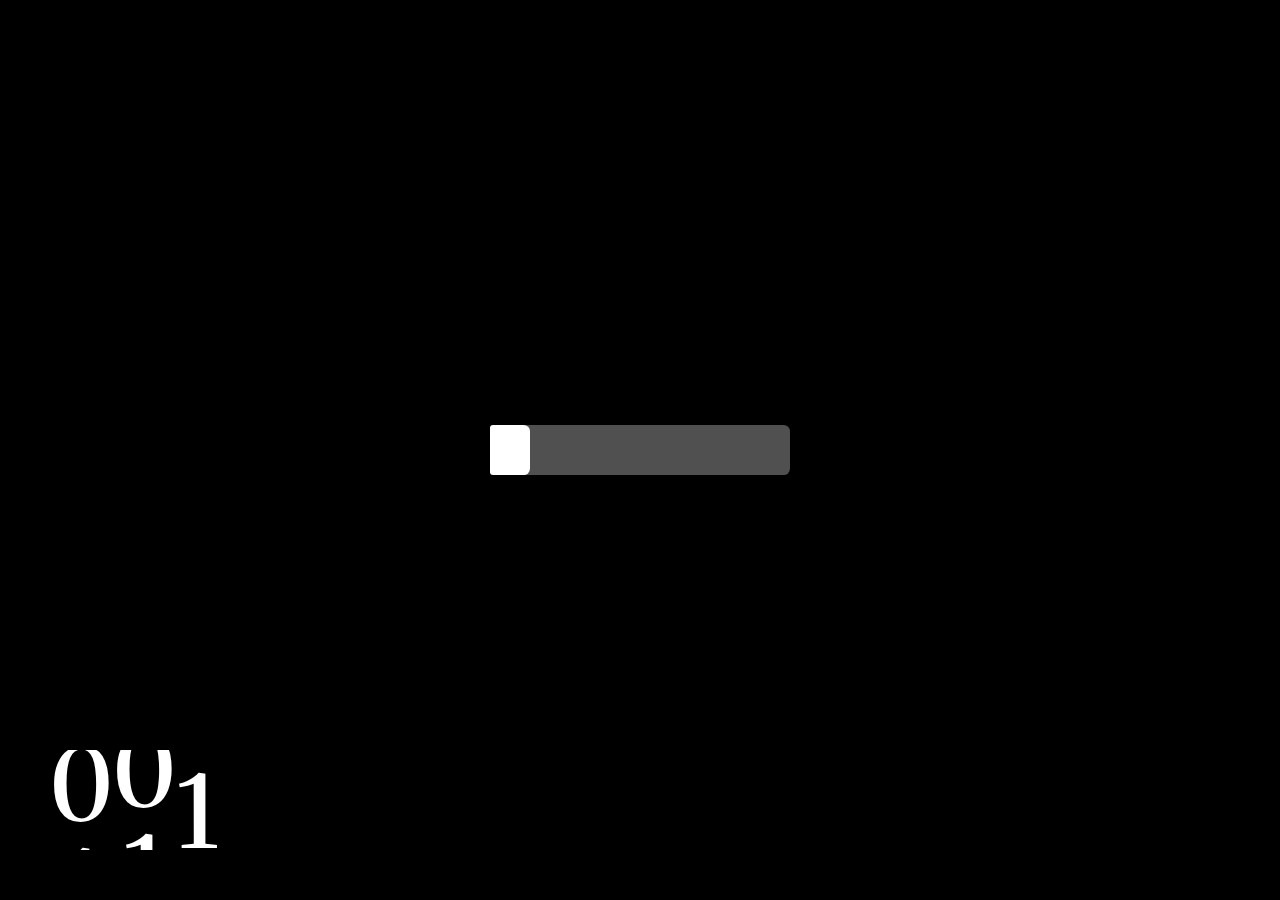
==== commit 7137cb52: "Update index.html" ====
--- a/index.html
+++ b/index.html
@@ -10,6 +10,7 @@
     <link
         href="https://fonts.googleapis.com/css2?family=Ubuntu:ital,wght@0,300;0,400;0,500;0,700;1,300;1,400;1,500;1,700&display=swap"
         rel="stylesheet">
+    <link rel="icon" href="../assets/icons/favicon.png" type="image/x-icon" />
     <link rel="stylesheet" href="https://cdn.jsdelivr.net/npm/locomotive-scroll@3.5.4/dist/locomotive-scroll.css">
     <link rel="stylesheet" href="./css/utility.css">
     <link rel="stylesheet" href="./css/style.css">
--- a/css/style.css
+++ b/css/style.css
@@ -147,6 +147,7 @@
     display: flex;
     align-items: center;
     justify-content: space-between;
+    margin-left: 20px;
 }
 
 .hr {
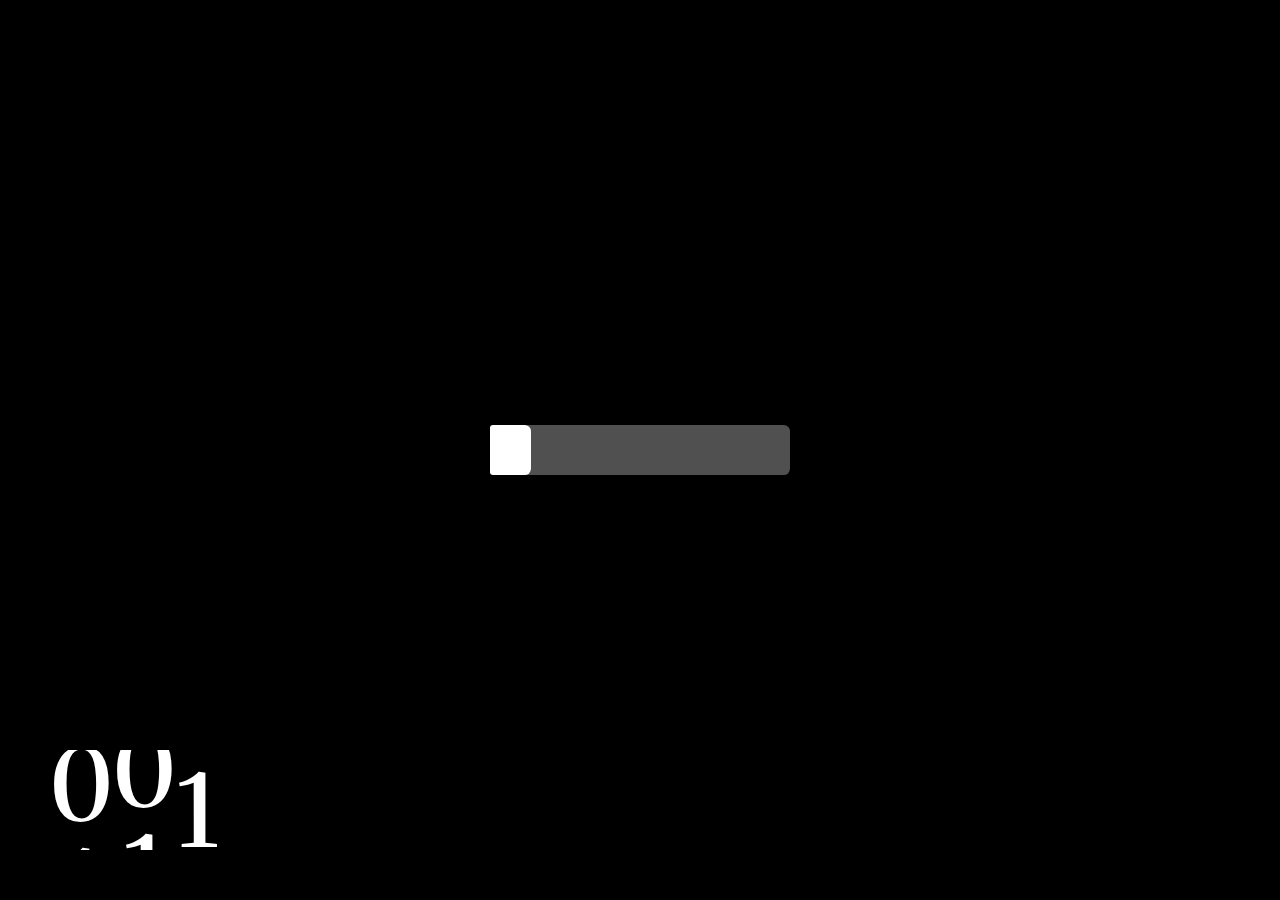
==== commit 483ac5fb: "Update index.html" ====
--- a/index.html
+++ b/index.html
@@ -10,7 +10,7 @@
     <link
         href="https://fonts.googleapis.com/css2?family=Ubuntu:ital,wght@0,300;0,400;0,500;0,700;1,300;1,400;1,500;1,700&display=swap"
         rel="stylesheet">
-    <link rel="icon" href="../assets/icons/favicon.png" type="image/x-icon" />
+    <link rel="icon" href="./assets/icons/favicon.png" type="image/x-icon" />
     <link rel="stylesheet" href="https://cdn.jsdelivr.net/npm/locomotive-scroll@3.5.4/dist/locomotive-scroll.css">
     <link rel="stylesheet" href="./css/utility.css">
     <link rel="stylesheet" href="./css/style.css">
